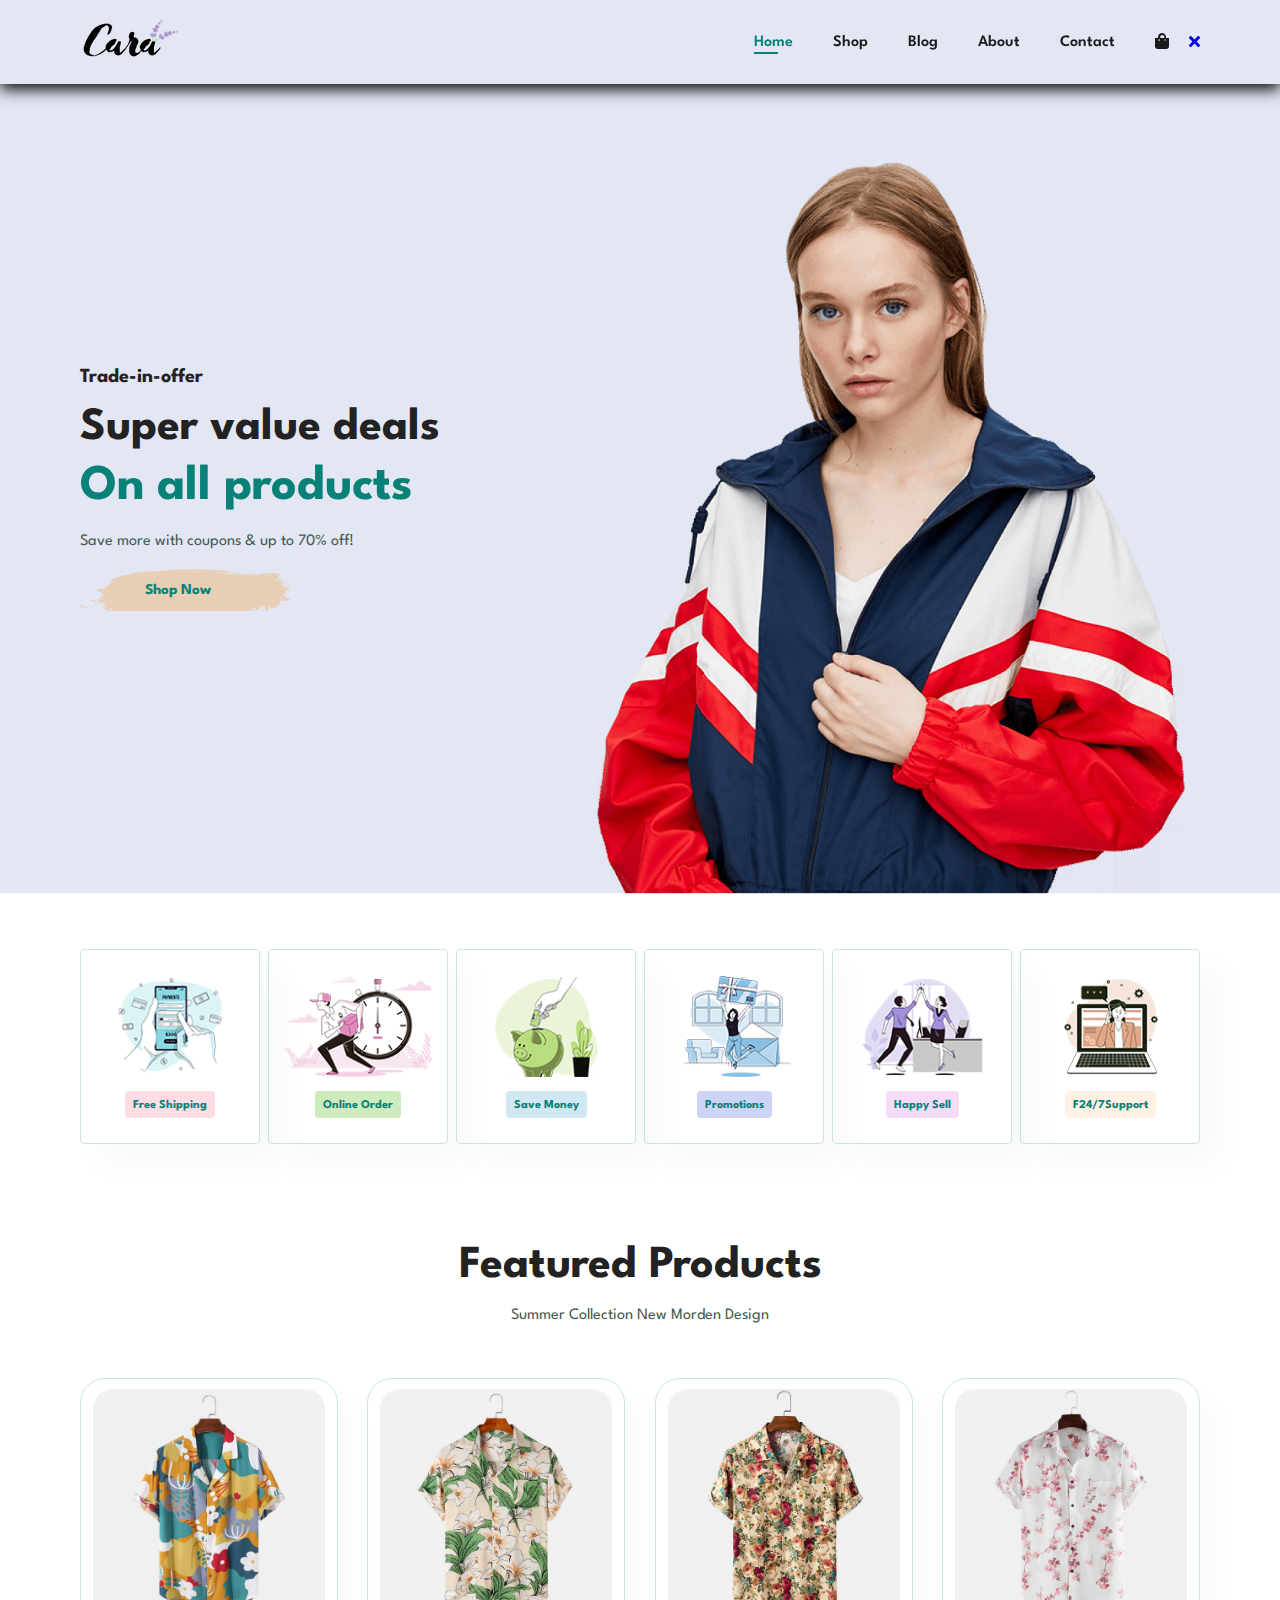
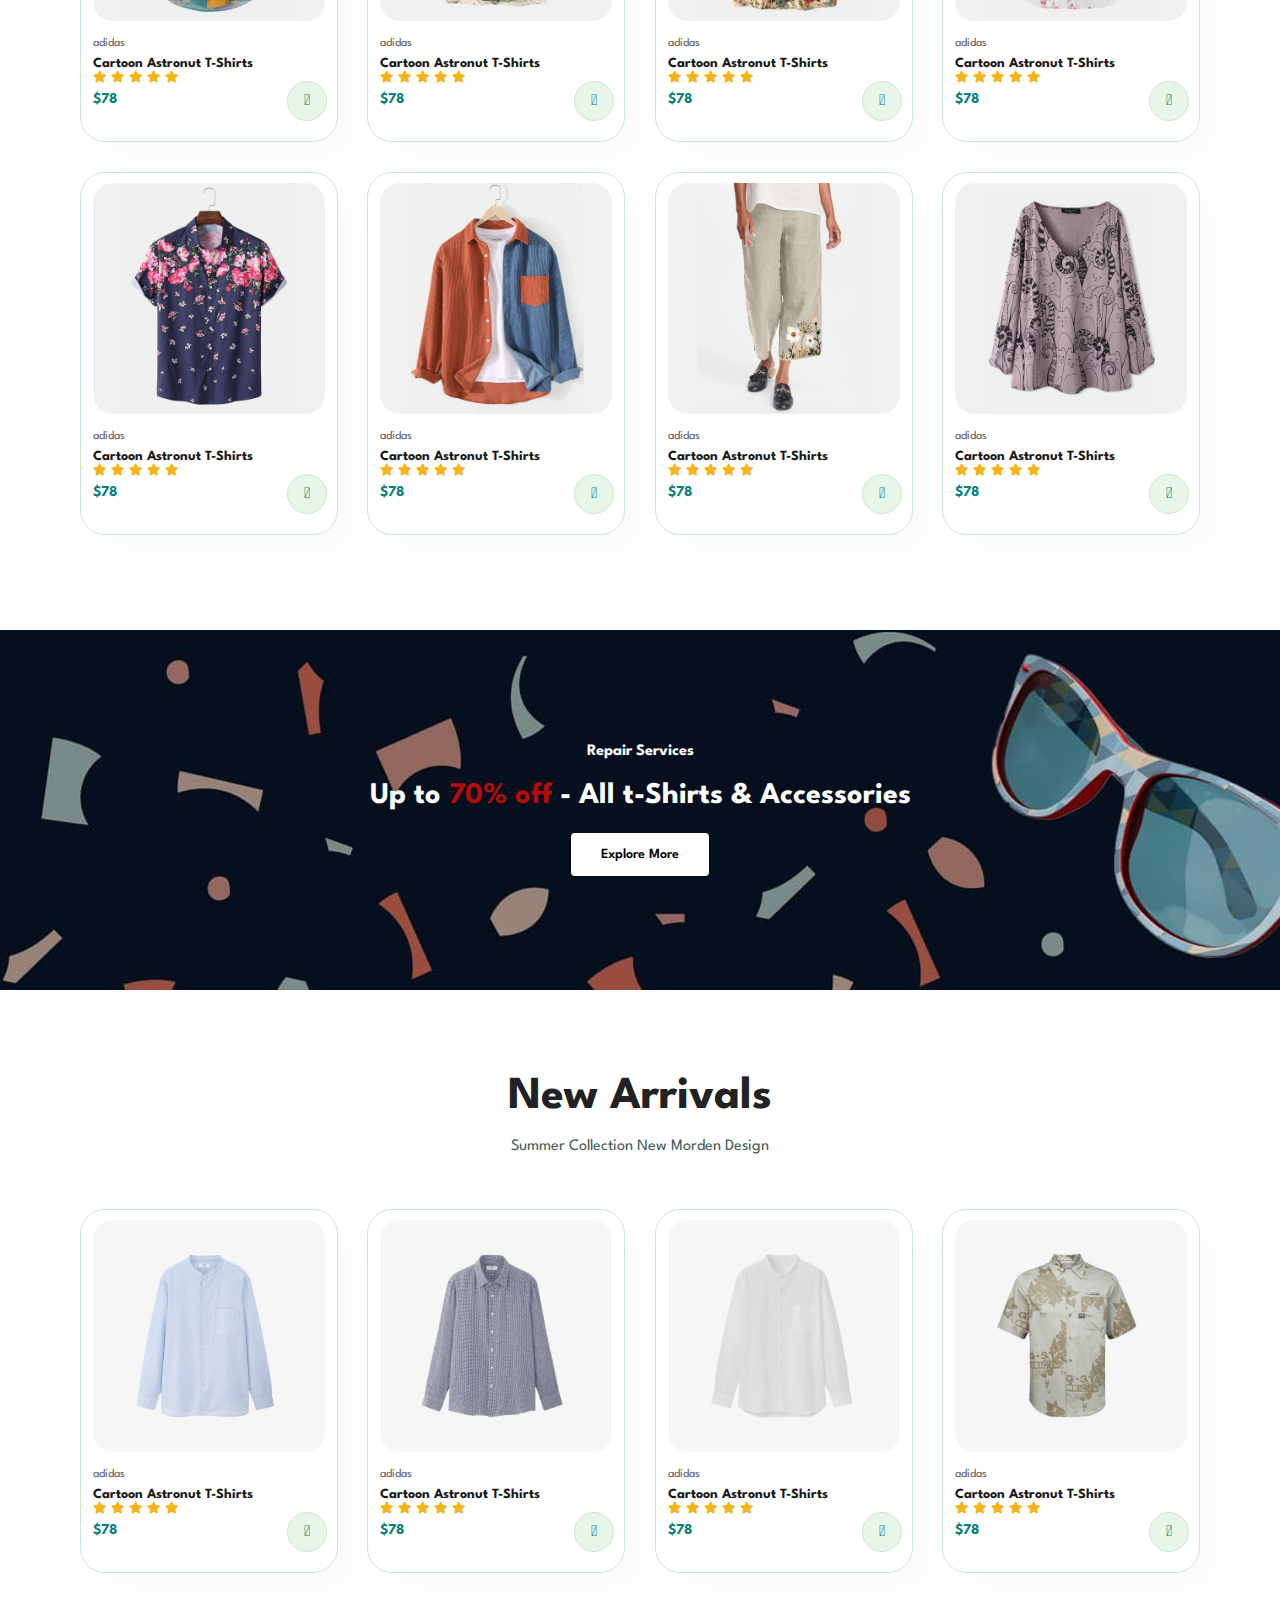
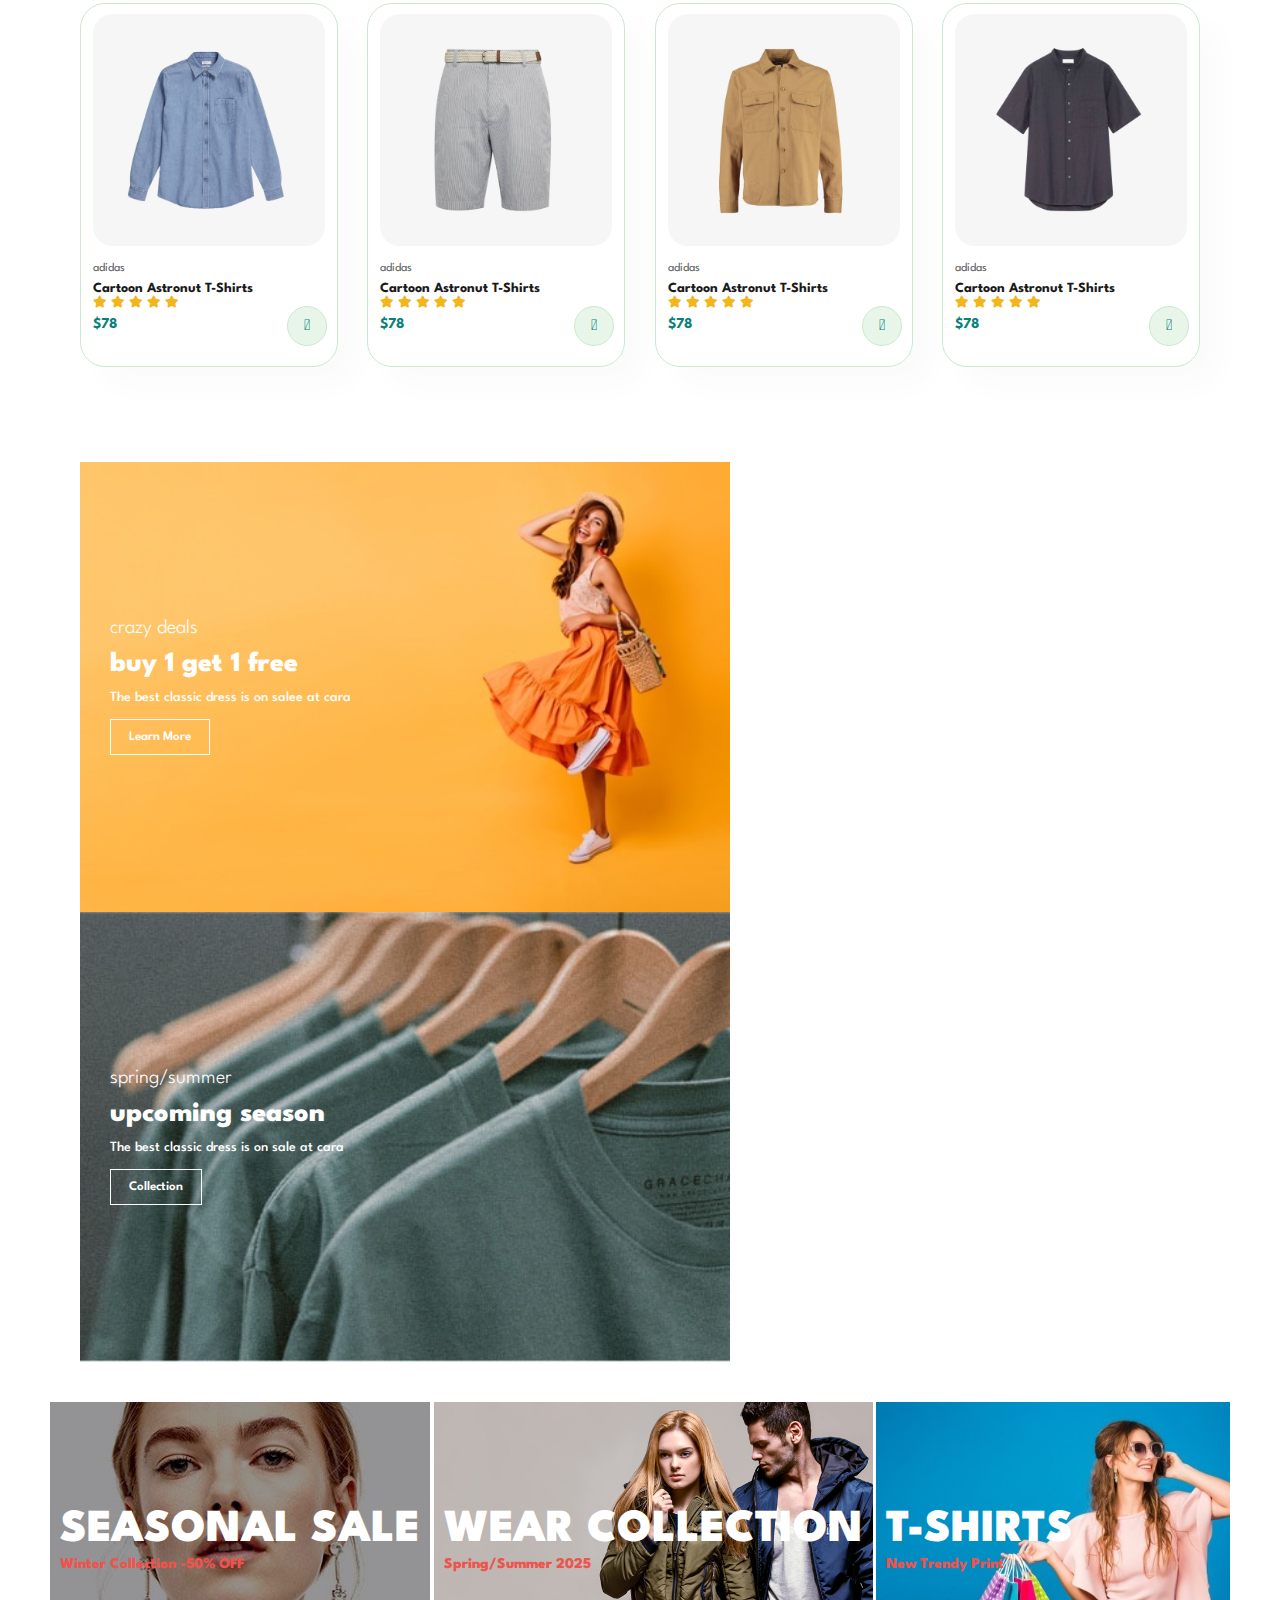
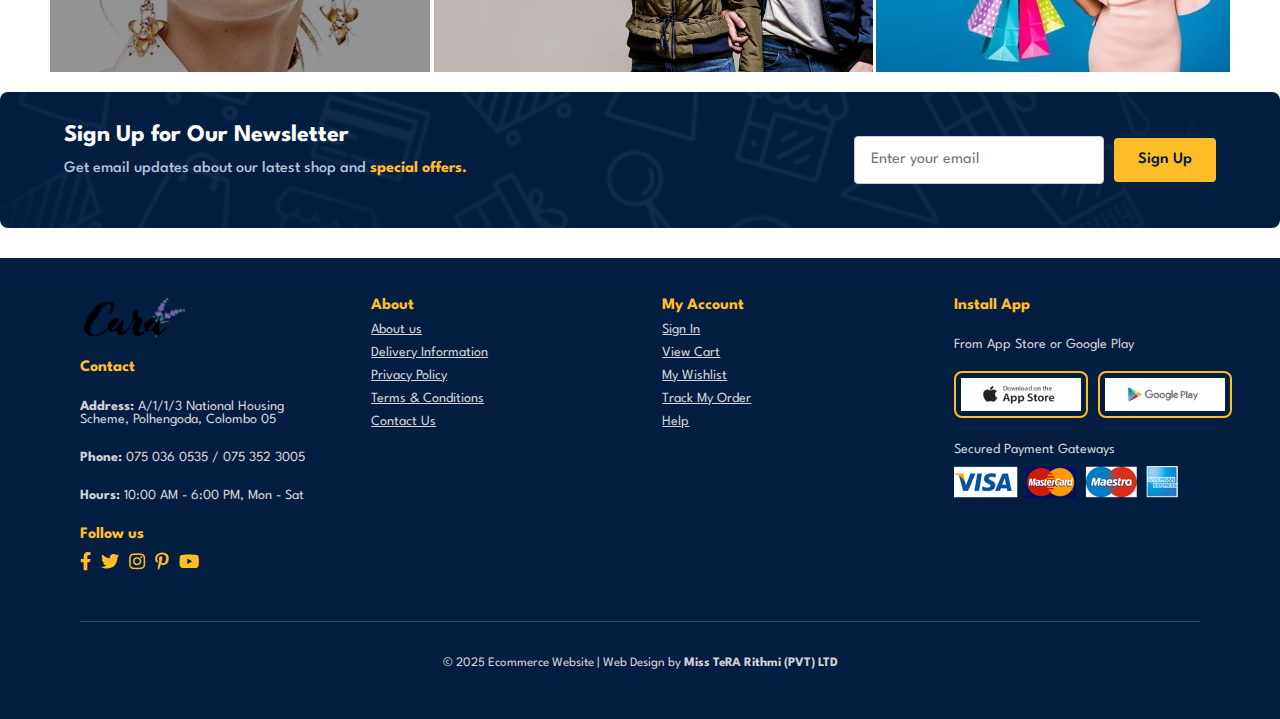
==== index.html @ 7764ff52 "first commit" ====
<!DOCTYPE html>
<html lang="en">

    <head>
        <meta charset="UTF-8">
        <meta http-equiv="X-UA-Compatible" content="IE=edge">
        <meta name="viewport" content="width=device-width, initial-scale=1.0">
        <title>Tech2etc Ecommerce Tutorial</title>
        <link rel="stylesheet" href="https://pro.fontawesome.com/releases/v5.10.0/css/all.css" />

        <link rel="stylesheet" href="style.css">
    </head>

    <body>
       <section id="header"> 
         <a href="#"><img src="img/logo.png" class="logo" alt=""></a> <!--add logo-->

         <div> <!--create nagigation bar-->
            <ul id="navbar">
                <li><a class= "active" href="index.html">Home</a></li>
                <li><a href="shop.html">Shop</a></li>
                <li><a href="blog.html">Blog</a></li>
                <li><a href="about.html">About</a></li>
                <li><a href="contact.html">Contact</a></li>
                <li><a href="cart.html"><i class="fa fa-shopping-bag" aria-hidden="true"></i></a></li>
                <a href="#" id="close"><i class="fa fa-times"></i></a>
            </ul>
         </div>
         <div id="mobile">
            <a href="cart.html"><i class="fa fa-shopping-bag" ></i></a>
            <i id="bar" class="fas fa-outdent"></i>

         </div>
       </section>

       <section id="hero">
        <h4>Trade-in-offer</h4>
        <h2>Super value deals</h2>
        <h1>On all products</h1>
        <p>Save more with coupons & up to 70% off!</p>
        <button>Shop Now</button>

       </section>

       <section id="feature" class="section-p1">
        <div class="fe-box">
            <img src="img/features/f1.png" alt="">
            <h6>Free Shipping</h6>
        </div>

        <div class="fe-box">
            <img src="img/features/f2.png" alt="">
            <h6>Online Order</h6>
        </div>

        <div class="fe-box">
            <img src="img/features/f3.png" alt="">
            <h6>Save Money</h6>
        </div>

        <div class="fe-box">
            <img src="img/features/f4.png" alt="">
            <h6>Promotions</h6>
        </div>

        <div class="fe-box">
            <img src="img/features/f5.png" alt="">
            <h6>Happy Sell</h6> 
        </div>

        <div class="fe-box">
            <img src="img/features/f6.png" alt="">
            <h6>F24/7Support</h6>
        </div>
       </section>

        <section id="product1" class="section-p1">
            <h2>Featured Products</h2>
            <p>Summer Collection New Morden Design</p>
            <div class="pro-container">
                <div class="pro">
                    <img src="img/products/f1.jpg" alt="">
                    <div class="des">
                        <span>adidas</span>
                        <h5>Cartoon Astronut T-Shirts</h5>
                        <div class="start">
                        <i class="fas fa-star"></i>
                        <i class="fas fa-star"></i>
                        <i class="fas fa-star"></i>
                        <i class="fas fa-star"></i>
                        <i class="fas fa-star"></i> 
                    </div>
                    <h4 >$78</h4><br>   
                </div> 
                <a href="#"><i class="fal fa-shopping-cart cart"></i></a> 
                </div>

                <div class="pro">
                    <img src="img/products/f2.jpg" alt="">
                    <div class="des">
                        <span>adidas</span>
                        <h5>Cartoon Astronut T-Shirts</h5>
                        <div class="start">
                        <i class="fas fa-star"></i>
                        <i class="fas fa-star"></i>
                        <i class="fas fa-star"></i>
                        <i class="fas fa-star"></i>
                        <i class="fas fa-star"></i> 
                    </div>
                    <h4 >$78</h4><br>   
                </div> 
                <a href="#"><i class="fal fa-shopping-cart cart"></i></a> 
                </div>

                <div class="pro">
                    <img src="img/products/f3.jpg" alt="">
                    <div class="des">
                        <span>adidas</span>
                        <h5>Cartoon Astronut T-Shirts</h5>
                        <div class="start">
                        <i class="fas fa-star"></i>
                        <i class="fas fa-star"></i>
                        <i class="fas fa-star"></i>
                        <i class="fas fa-star"></i>
                        <i class="fas fa-star"></i> 
                    </div>
                    <h4 >$78</h4><br>   
                </div> 
                <a href="#"><i class="fal fa-shopping-cart cart"></i></a> 
                </div>

                <div class="pro">
                    <img src="img/products/f4.jpg" alt="">
                    <div class="des">
                        <span>adidas</span>
                        <h5>Cartoon Astronut T-Shirts</h5>
                        <div class="start">
                        <i class="fas fa-star"></i>
                        <i class="fas fa-star"></i>
                        <i class="fas fa-star"></i>
                        <i class="fas fa-star"></i>
                        <i class="fas fa-star"></i> 
                    </div>
                    <h4 >$78</h4><br>   
                </div> 
                <a href="#"><i class="fal fa-shopping-cart cart"></i></a> 
                </div>

                <div class="pro">
                    <img src="img/products/f5.jpg" alt="">
                    <div class="des">
                        <span>adidas</span>
                        <h5>Cartoon Astronut T-Shirts</h5>
                        <div class="start">
                        <i class="fas fa-star"></i>
                        <i class="fas fa-star"></i>
                        <i class="fas fa-star"></i>
                        <i class="fas fa-star"></i>
                        <i class="fas fa-star"></i> 
                    </div>
                    <h4 >$78</h4><br>   
                </div> 
                <a href="#"><i class="fal fa-shopping-cart cart"></i></a> 
                </div>

                <div class="pro">
                    <img src="img/products/f6.jpg" alt="">
                    <div class="des">
                        <span>adidas</span>
                        <h5>Cartoon Astronut T-Shirts</h5>
                        <div class="start">
                        <i class="fas fa-star"></i>
                        <i class="fas fa-star"></i>
                        <i class="fas fa-star"></i>
                        <i class="fas fa-star"></i>
                        <i class="fas fa-star"></i> 
                    </div>
                    <h4 >$78</h4><br>   
                </div> 
                <a href="#"><i class="fal fa-shopping-cart cart"></i></a> 
                </div>

                <div class="pro">
                    <img src="img/products/f7.jpg" alt="">
                    <div class="des">
                        <span>adidas</span>
                        <h5>Cartoon Astronut T-Shirts</h5>
                        <div class="start">
                        <i class="fas fa-star"></i>
                        <i class="fas fa-star"></i>
                        <i class="fas fa-star"></i>
                        <i class="fas fa-star"></i>
                        <i class="fas fa-star"></i> 
                    </div>
                    <h4 >$78</h4><br>   
                </div> 
                <a href="#"><i class="fal fa-shopping-cart cart"></i></a> 
                </div>

                <div class="pro">
                    <img src="img/products/f8.jpg" alt="">
                    <div class="des">
                        <span>adidas</span>
                        <h5>Cartoon Astronut T-Shirts</h5>
                        <div class="start">
                        <i class="fas fa-star"></i>
                        <i class="fas fa-star"></i>
                        <i class="fas fa-star"></i>
                        <i class="fas fa-star"></i>
                        <i class="fas fa-star"></i> 
                    </div>
                    <h4 >$78</h4><br>   
                </div> 
                <a href="#"><i class="fal fa-shopping-cart cart"></i></a> 
                </div> 
            </div>
        </section>

        <section id="banner" class="section-m1 ">
            <h4>Repair Services</h4>
            <h2>Up to <span>70% off</span>  - All t-Shirts & Accessories</h2>
            <button class="normal">Explore More</button>
        </section>

        <section id="product1" class="section-p1">
            <h2>New Arrivals</h2>
            <p>Summer Collection New Morden Design</p>
            <div class="pro-container">
                <div class="pro">
                    <img src="img/products/n1.jpg" alt="">
                    <div class="des">
                        <span>adidas</span>
                        <h5>Cartoon Astronut T-Shirts</h5>
                        <div class="start">
                        <i class="fas fa-star"></i>
                        <i class="fas fa-star"></i>
                        <i class="fas fa-star"></i>
                        <i class="fas fa-star"></i>
                        <i class="fas fa-star"></i> 
                    </div>
                    <h4 >$78</h4><br>   
                </div> 
                <a href="#"><i class="fal fa-shopping-cart cart"></i></a> 
                </div>

                <div class="pro">
                    <img src="img/products/n2.jpg" alt="">
                    <div class="des">
                        <span>adidas</span>
                        <h5>Cartoon Astronut T-Shirts</h5>
                        <div class="start">
                        <i class="fas fa-star"></i>
                        <i class="fas fa-star"></i>
                        <i class="fas fa-star"></i>
                        <i class="fas fa-star"></i>
                        <i class="fas fa-star"></i> 
                    </div>
                    <h4 >$78</h4><br>   
                </div> 
                <a href="#"><i class="fal fa-shopping-cart cart"></i></a> 
                </div>

                <div class="pro">
                    <img src="img/products/n3.jpg" alt="">
                    <div class="des">
                        <span>adidas</span>
                        <h5>Cartoon Astronut T-Shirts</h5>
                        <div class="start">
                        <i class="fas fa-star"></i>
                        <i class="fas fa-star"></i>
                        <i class="fas fa-star"></i>
                        <i class="fas fa-star"></i>
                        <i class="fas fa-star"></i> 
                    </div>
                    <h4 >$78</h4><br>   
                </div> 
                <a href="#"><i class="fal fa-shopping-cart cart"></i></a> 
                </div>

                <div class="pro">
                    <img src="img/products/n4.jpg" alt="">
                    <div class="des">
                        <span>adidas</span>
                        <h5>Cartoon Astronut T-Shirts</h5>
                        <div class="start">
                        <i class="fas fa-star"></i>
                        <i class="fas fa-star"></i>
                        <i class="fas fa-star"></i>
                        <i class="fas fa-star"></i>
                        <i class="fas fa-star"></i> 
                    </div>
                    <h4 >$78</h4><br>   
                </div> 
                <a href="#"><i class="fal fa-shopping-cart cart"></i></a> 
                </div>

                <div class="pro">
                    <img src="img/products/n5.jpg" alt="">
                    <div class="des">
                        <span>adidas</span>
                        <h5>Cartoon Astronut T-Shirts</h5>
                        <div class="start">
                        <i class="fas fa-star"></i>
                        <i class="fas fa-star"></i>
                        <i class="fas fa-star"></i>
                        <i class="fas fa-star"></i>
                        <i class="fas fa-star"></i> 
                    </div>
                    <h4 >$78</h4><br>   
                </div> 
                <a href="#"><i class="fal fa-shopping-cart cart"></i></a> 
                </div>

                <div class="pro">
                    <img src="img/products/n6.jpg" alt="">
                    <div class="des">
                        <span>adidas</span>
                        <h5>Cartoon Astronut T-Shirts</h5>
                        <div class="start">
                        <i class="fas fa-star"></i>
                        <i class="fas fa-star"></i>
                        <i class="fas fa-star"></i>
                        <i class="fas fa-star"></i>
                        <i class="fas fa-star"></i> 
                    </div>
                    <h4 >$78</h4><br>   
                </div> 
                <a href="#"><i class="fal fa-shopping-cart cart"></i></a> 
                </div>

                <div class="pro">
                    <img src="img/products/n7.jpg" alt="">
                    <div class="des">
                        <span>adidas</span>
                        <h5>Cartoon Astronut T-Shirts</h5>
                        <div class="start">
                        <i class="fas fa-star"></i>
                        <i class="fas fa-star"></i>
                        <i class="fas fa-star"></i>
                        <i class="fas fa-star"></i>
                        <i class="fas fa-star"></i> 
                    </div>
                    <h4 >$78</h4><br>   
                </div> 
                <a href="#"><i class="fal fa-shopping-cart cart"></i></a> 
                </div>

                <div class="pro">
                    <img src="img/products/n8.jpg" alt="">
                    <div class="des">
                        <span>adidas</span>
                        <h5>Cartoon Astronut T-Shirts</h5>
                        <div class="start">
                        <i class="fas fa-star"></i>
                        <i class="fas fa-star"></i>
                        <i class="fas fa-star"></i>
                        <i class="fas fa-star"></i>
                        <i class="fas fa-star"></i> 
                    </div>
                    <h4 >$78</h4><br>   
                </div> 
                <a href="#"><i class="fal fa-shopping-cart cart"></i></a> 
                </div> 
            </div>
        </section>

        <section id="sm-banner" class="section-p1">
            <div class="banner-box">
                <h4>crazy deals</h4>
                <h2>buy 1 get 1 free</h2>
                <span>The best classic dress is on salee at cara</span>
                <button class="white">Learn More</button>
            </div>

            <div class="banner-box banner-box2">
                <h4>spring/summer</h4>
                <h2>upcoming season</h2>
                <span>The best classic dress is on sale at cara</span>
                <button class="white">Collection</button>
            </div>
        </section>

        <section id="banner3">
            <div class="banner-box">
                <h2>SEASONAL SALE</h2>
                <h3>Winter Collection -50% OFF</h3>  
            </div>
            <div class="banner-box banner-box2">
                <h2> WEAR COLLECTION</h2>
                <h3>Spring/Summer 2025</h3>  
            </div>
            <div class="banner-box banner-box3">
                <h2>T-SHIRTS</h2>
                <h3>New Trendy Print</h3>  
            </div>
        </section>

        <section id="newsletter"> 
            <div class="newstext">
                <h4>Sign Up for Our Newsletter</h4>
                <p>Get email updates about our latest shop and <span>special offers.</span></p>
            </div>
            <div class="form">
                <input type="email" placeholder="Enter your email" required>
                <button type="submit">Sign Up</button>
            </div>
        </section>

        <br>
        <br>

        <footer class="section-p1">
            <div class="col">
                <img src="img/logo.png" alt="Logo" class="logo">
                <h4>Contact</h4>
                <p><strong>Address:</strong> A/1/1/3 National Housing Scheme, Polhengoda, Colombo 05</p>
                <p><strong>Phone:</strong> 075 036 0535 / 075 352 3005</p>
                <p><strong>Hours:</strong> 10:00 AM - 6:00 PM, Mon - Sat</p>
                <div class="follow">
                    <h4>Follow us</h4>
                    <div class="icon">
                        <a href="#"><i class="fab fa-facebook-f"></i></a>
                        <a href="#"><i class="fab fa-twitter"></i></a>
                        <a href="#"><i class="fab fa-instagram"></i></a>
                        <a href="#"><i class="fab fa-pinterest-p"></i></a>
                        <a href="#"><i class="fab fa-youtube"></i></a>
                    </div>    
                </div>
            </div>
        
            <div class="col">
                <h4>About</h4>
                <a href="#">About us</a>
                <a href="#">Delivery Information</a>
                <a href="#">Privacy Policy</a>
                <a href="#">Terms & Conditions</a>
                <a href="#">Contact Us</a>
            </div>
        
            <div class="col">
                <h4>My Account</h4>
                <a href="#">Sign In</a>
                <a href="#">View Cart</a>
                <a href="#">My Wishlist</a>
                <a href="#">Track My Order</a>
                <a href="#">Help</a>
            </div>
        
            <div class="col install">
                <h4>Install App</h4>
                <p>From App Store or Google Play</p>
                <div class="row">
                    <a href="#" class="app-btn"><img src="img/pay/app.jpg" alt="App Store"></a>
                    <a href="#" class="app-btn"><img src="img/pay/play.jpg" alt="Google Play"></a>
                </div>
                <p>Secured Payment Gateways</p>
                <img src="img/pay/pay.png" alt="Payment Methods">
            </div>
        
            <div class="copyright">
                <p>© 2025 Ecommerce Website | Web Design by <strong>Miss TeRA Rithmi (PVT) LTD</strong></p>
            </div>
        </footer>
        
        
        

 
        <script src="script.js"></script>
    </body>

</html>
---- style.css ----
@import url("https://fonts.googleapis.com/css2?family=Spartan:wght@100;200;300;400;500;600;700;800;900&display=swap");
* {
  margin: 0;
  padding: 0;
  box-sizing: border-box;
  font-family: "Spartan", sans-serif;
}

html {
  scroll-behavior: smooth;
}

/* Global Styles */

h1 {
  font-size: 50px;
  line-height: 64px;
  color: #222;
}

h2 {
  font-size: 46px;
  line-height: 54px;
  color: #222;
}

h4 {
  font-size: 20px;
  color: #222;
}

h6 {
  font-weight: 700;
  font-size: 12px;
}

p {
  font-size: 16px;
  color: #465b52;
  margin: 15px 0 20px 0;
}

.section-p1 {
  padding: 40px 80px;
}

.section-m1 {
  margin: 40px 0;
}

button.normal{
  font-size: 14px;
  font-weight: 600;
  padding: 15px 30px;
  color: #000;
  background-color: #fff;
  border-radius: 4px;
  cursor: pointer;
  border: none;
  outline: none;
  transition: 0.2s;
}

button.white{
  font-size: 13px;
  font-weight: 600;
  padding: 11px 18px;
  color: #fff;
  background-color: transparent;
  cursor: pointer;
  border: 1px solid #fff;
  outline: none;
  transition: 0.2s;
}


body {
  width: 100%;
}

#header{
    display: flex;
    align-items:center;
    justify-content: space-between;
    padding: 20px 80px;
    background:#E3E6F3 ;
    box-shadow: 0 5px 15px rgba(0, 0, 0, 06);
    z-index: 999;
    position:sticky;
    top: 0;
    left: 0;
}

#navbar{
  display: flex;
  align-items: center;
  justify-content: center;
}

#navbar li{
  list-style: none ;
  padding: 0 20px;
  position: relative;
}
 
#navbar li a{
  text-decoration: none;
  font-size: 16px;
  font-weight: 600;
  color: #1a1a1a ;
  transition: 0.3s ease;
}

#navbar li a:hover,
#navbar li a.active{
  color: #088178;
}

#navbar li a.active::after,
#navbar li a:hover::after{
  content:"";
  width: 30%;
  height: 2px;
  background: #088178;
  position: absolute;
  bottom: -4px;
  left: 20px;
}

#mobile{
  display: none;
  align-items: center;

}

#hero{
  background-image: url("img/hero4.png");
  height:90vh;
  width:100% ;
  background-size: cover;
  background-position: top 25% right 0;
  padding: 0 80px;
  display: flex;
  flex-direction: column;
  align-items: flex-start;
  justify-content: center; 
}

#hero h4{
  padding-bottom: 15px ;
}

#hero h1{
  color: #088178;
}

#hero button{
  background-image: url("img/button.png");
  background-color: transparent; 
  color: #088178;
  border: 0;
  padding: 14px 80px 14px 65px;
  background-repeat:no-repeat ;
  cursor: pointer;
  font-weight: 700;
  font-size:15px ;
}

#feature{
  display: flex;
  align-items: center;
  justify-content: space-between ;
}

#feature .fe-box{
  width: 180px;
  text-align: center;
  padding: 25px 15px;
  box-shadow: 20px 20px 34px rgba(0, 0, 0, 0.03);
  border: 1px solid #cce7d0;
  border-radius: 4px;
  margin: 15px 0;
}

#feature .fe-box:hover {
  box-shadow: 10px 10px 54px rgba(70,62,221,0.1);
}
 
#feature .fe-box img{
  width: 100%;
  margin-bottom: 10px;
}

#feature .fe-box h6{
  display: inline-block;
  padding: 9px 8px 6px 8px;
  line-height: 1;
  border-radius: 4px;
  color: #088178;
  background-color: #fddde4;
}

#feature .fe-box:nth-child(2) h6{
  background-color: #cdebbc;
}

#feature .fe-box:nth-child(3) h6{
  background-color: #d1e8f2
}

#feature .fe-box:nth-child(4) h6{
  background-color: #cdd4f8;
} 

#feature .fe-box:nth-child(5) h6{
  background-color: #f6dbf6;
}

#feature .fe-box:nth-child(6) h6{
  background-color: #fff2e5;
}

#product1{
  text-align:center ;
}

#product1 .pro-container{
  display: flex;
  justify-content: space-between;
  padding-top: 20px;
  flex-wrap: wrap;


}

#product1 .pro{
  width: 23%;
  min-width: 250px;
  padding: 10px 12px;
  border: 1px solid #cce7d0;
  border-radius: 25px;
  cursor: pointer;
  box-shadow: 20px 20px 30px rgba(0, 0, 0, 0.02);
  margin: 15px 0;
  transition: 0.2 ease;
  position: relative;
}


#product1.pro:hover{
  box-shadow: 20px 20px 30px rgba(0, 0, 0, 0.06);
}

#product1 .pro img{
  width: 100%;
  border-radius: 20px;
}

#product1 .pro .des{
  text-align: start; 
  padding: 10px 0;
}

#product1 .pro .des span{
  color: #606063;
  font-size: 12px;
}

#product1 .pro .des h5{
  padding-top: 7px;
  color: #1a1a1a;
  font-size: 14px;
}

#product1 .pro .des i {
  font-size: 12px;
  color: rgb(243, 181, 25);
}

#product1 .pro .des h4{
  padding-top: 7px;
  font-size: 15px;
  font-weight: 700;
  color: #088178;
}

#product1 .pro .cart{
  width: 40px;
  height: 40px;
  line-height: 40px;
  border-radius: 50px;
  background-color: #e8f6ea;
  font-weight: 500;
  color: #088178;
  border: 1px solid #cce7d0;
  position:absolute;
  bottom: 20px;
  right: 10px;
}

#banner{
  display: flex;
  flex-direction: column;
  justify-content: center;
  align-items: center;
  text-align: center;
  background-image: url("img/banner/b2.jpg");
  width: 100%;
  height: 40vh;
  background-size: cover;
  background-position: center;
}

#banner h4{
  color: #fff;
  font-size: 16px;
}

#banner h2{
  color: #fff;
  font-size: 30px;
  padding: 10px 0;
}

#banner h2 span{
  color: #b40b0b;
}

#banner button:hover{
  background:#088178 ;
  color: #fff;
}

#sm-banner {
  display: flex;
  justify-content: space-between;
  flex-wrap: wrap;
}

#sm-banner .banner-box{
  display: flex;
  flex-direction: column;
  justify-content: center;
  align-items: flex-start;
  background-image: url("img/banner/b17.jpg");
  min-width: 650px;
  height: 50vh; 
  background-size: cover;
  background-position: center;
  padding: 30px;
}

#sm-banner .banner-box2{
  background-image: url("img/banner/b10.jpg");
}

#sm-banner h4{
  color: #fff;
  font-size: 20px;
  font-weight: 300;
}

#sm-banner h2{
  color: #fff;
  font-size: 28px;
  font-weight: 800;
}

#sm-banner span{
  color: #fff;
  font-size: 14px;
  font-weight: 500;
  padding-bottom: 15px;
}

#sm-banner .banner-box:hover button{
  background: #088178;
  border: 1px solid #088178;
}

#banner3{
  display: flex;
  justify-content: space-between;
  flex-wrap: wrap ;
  padding: 0 50px ;
}

#banner3 .banner-box{
  display: flex;
  flex-direction: column;
  justify-content: center;
  align-items: flex-start;
  background-image: url("img/banner/b7.jpg");
  min-width: 30%;
  height: 30vh; 
  background-size: cover;
  background-position: center;
  padding: 10px;
  margin-bottom: 20px;
}

#banner3 .banner-box2{
  background-image: url("img/banner/b4.jpg");
}

#banner3 .banner-box3{
  background-image: url("img/banner/b18.jpg");
}


#banner3 h2{
  color: #fff;
  font-weight: 900;
  font-size: 22 px;
}

#banner3 h3{
  color: #ec544e;
  font-weight: 800;
  font-size: 15px;
}

#newsletter {
  display: flex;
  justify-content: space-between;
  align-items: center;
  flex-wrap: wrap;
  padding: 2rem 5%;
  background-image: url("img/banner/b14.png");
  background-repeat: no-repeat;
  background-position: center;
  background-size: cover;
  background-color: #041e42;
  border-radius: 8px;
}

.newstext {
  max-width: 50%;
}

#newsletter h4 {
  font-size: 24px;
  font-weight: 700;
  color: #fff;
  margin-bottom: 8px;
}

#newsletter p {
  font-size: 16px;
  font-weight: 500;
  color: #b0c4de;
}

#newsletter p span {
  color: #ffbd27;
  font-weight: 700;
}

.form {
  display: flex;
  align-items: center;
  gap: 10px;
}

#newsletter input {
  height: 3rem;
  padding: 0 1rem;
  font-size: 16px;
  width: 250px;
  border: 1px solid #ccc;
  border-radius: 4px;
  outline: none;
  transition: all 0.3s ease;
}

#newsletter input:focus {
  border-color: #ffbd27;
}

#newsletter button {
  background-color: #ffbd27;
  color: #041e42;
  font-size: 16px;
  font-weight: 600;
  border: none;
  padding: 0.9rem 1.5rem;
  border-radius: 4px;
  cursor: pointer;
  transition: all 0.3s ease;
}

#newsletter button:hover {
  background-color: #e6a500;
}

footer {
  display: flex;
  flex-wrap: wrap;
  justify-content: space-between;
  padding: 40px 5%;
  background-color: #041e42;
  color: #fff;
}

footer .col {
  display: flex;
  flex-direction: column;
  align-items: flex-start;
  margin-bottom: 20px;
  width: 22%;
}

footer .logo {
  margin-bottom: 20px;
  width: 150px;
}

footer h4 {
  font-size: 16px;
  padding-bottom: 10px;
  font-weight: 700;
  color: #ffbd27;
}

footer p, footer a {
  font-size: 14px;
  color: #d1d1d1;
  margin-bottom: 10px;
  transition: 0.3s;
}

footer a:hover {
  color: #ffbd27;
  text-decoration: underline;
}

footer .follow {
  margin-top: 15px;
}

footer .follow .icon {
  display: flex;
  gap: 10px;
}

footer .follow i {
  font-size: 18px;
  color: #ffbd27;
  transition: 0.3s;
}

footer .follow i:hover {
  transform: scale(1.1);
  color: #e6a500;
}

/* Install App Section */
.row {
  display: flex;
  gap: 10px;
  margin-top: 10px;
}

.app-btn {
  display: flex;
  align-items: center;
  justify-content: center;
  border: 2px solid #ffbd27;
  padding: 5px;
  border-radius: 8px;
  transition: 0.3s ease-in-out;
}

.app-btn img {
  width: 120px;
  height: auto;
}

.app-btn:hover {
  border-color: #e6a500;
  transform: scale(1.05);
}

/* Copyright Section */
.copyright {
  width: 100%;
  text-align: center;
  padding-top: 20px;
  border-top: 1px solid rgba(255, 255, 255, 0.2);
  margin-top: 20px;
}

.copyright p {
  color: #d1d1d1;
  font-size: 13px;
}

@media (max-width: 799px) {
  #navbar {
    display: flex;
    flex-direction: column;
    align-items: flex-start;
    justify-content: flex-start;
    position: fixed;
    top: 0;
    right: -300px;
    height: 100vh;
    width: 300px;
    background-color: #E3E6F3;
    box-shadow: 0 40px 60px rgba(0, 0, 0, 0.1);
    padding: 80px 20px 0;
    transition: right 0.4s ease-in-out; /* Smooth transition */
  }

  #navbar.active {
    right: 0; /* Show navbar when active */
  }

  #navbar li {
    margin-bottom: 25px;
    list-style: none; /* Remove default bullet points */
  }

  #mobile {
    display: flex;
    align-items: center;
    cursor: pointer; /* Indicate clickability */
  }

  #mobile i {
    color: #1a1a1a;
    font-size: 24px;
    padding-left: 20px;
    transition: color 0.3s; /* Smooth color transition */
  }

  #mobile i:hover {
    color: #555; /* Subtle hover effect */
  }

  #close{
    position: absolute;
    top: 30px;
    left: 30px;
    color: #222;
    font-size: 24px;
  }
}
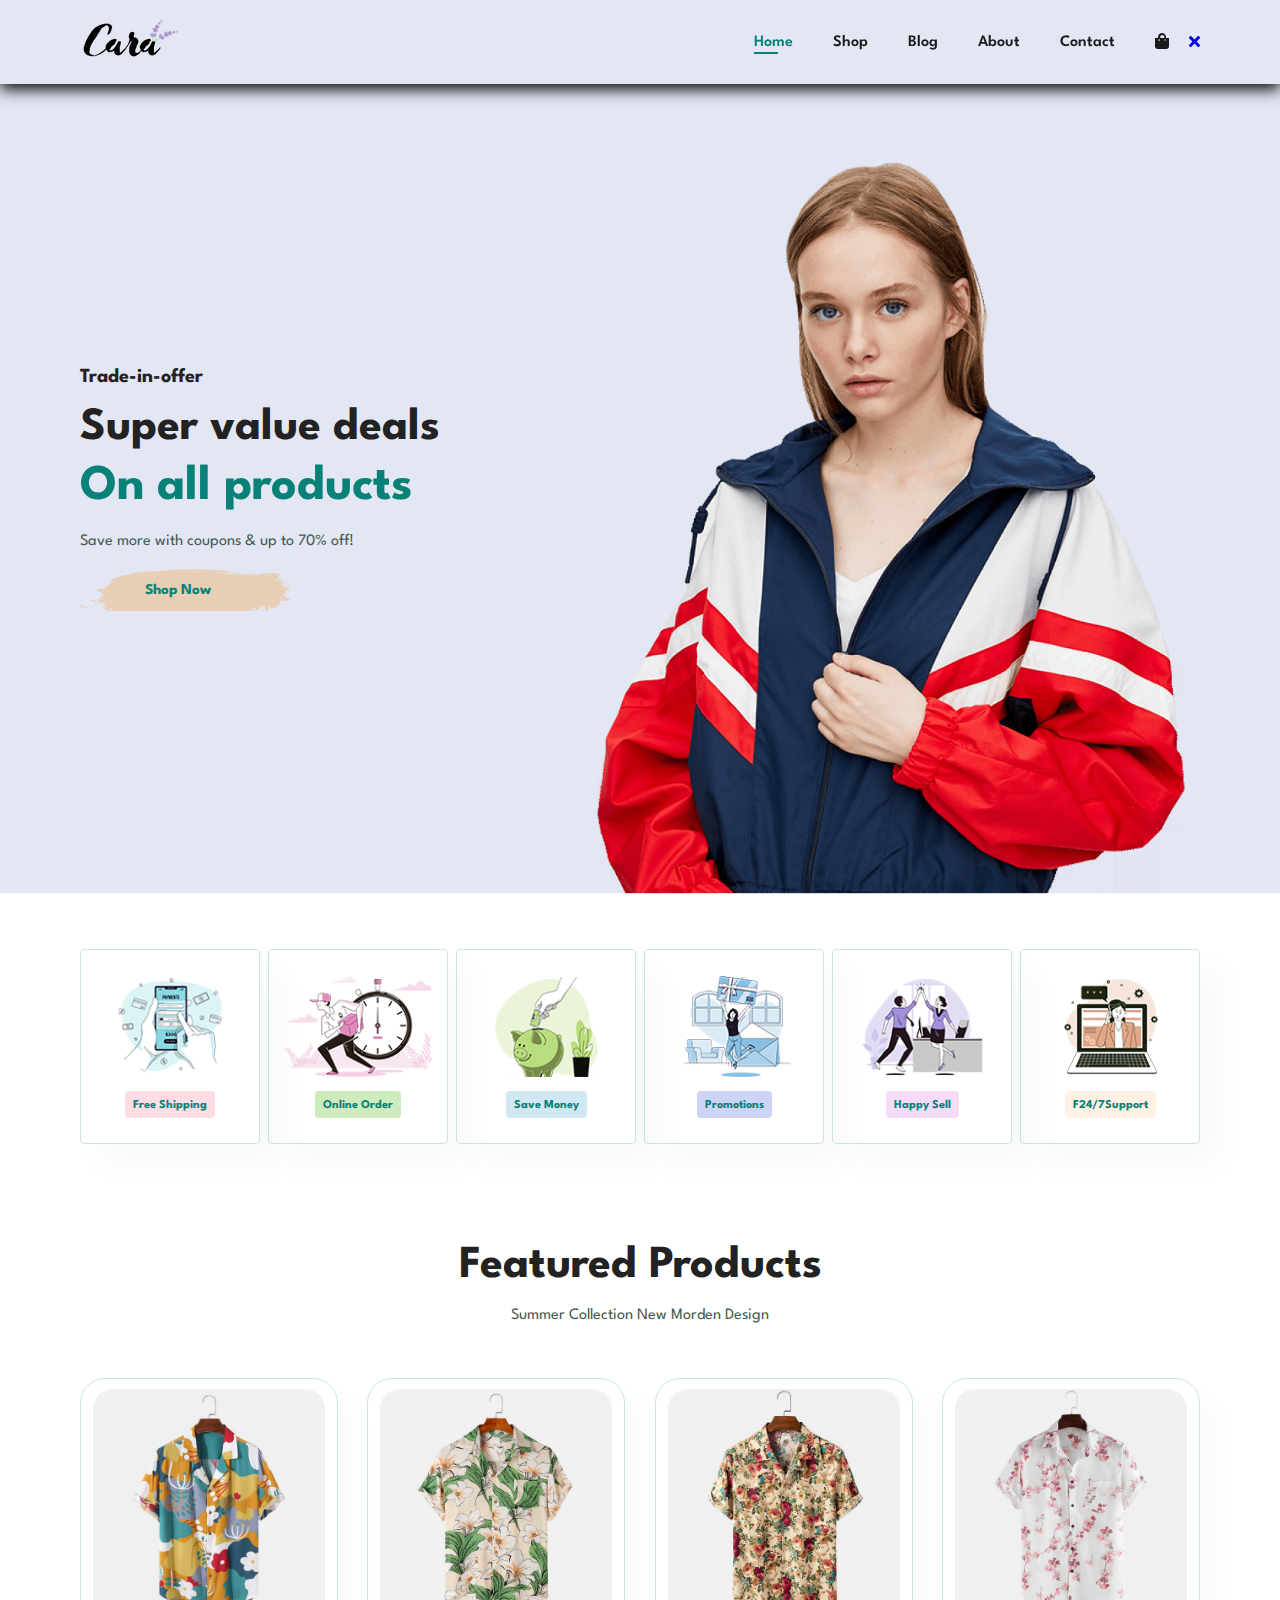
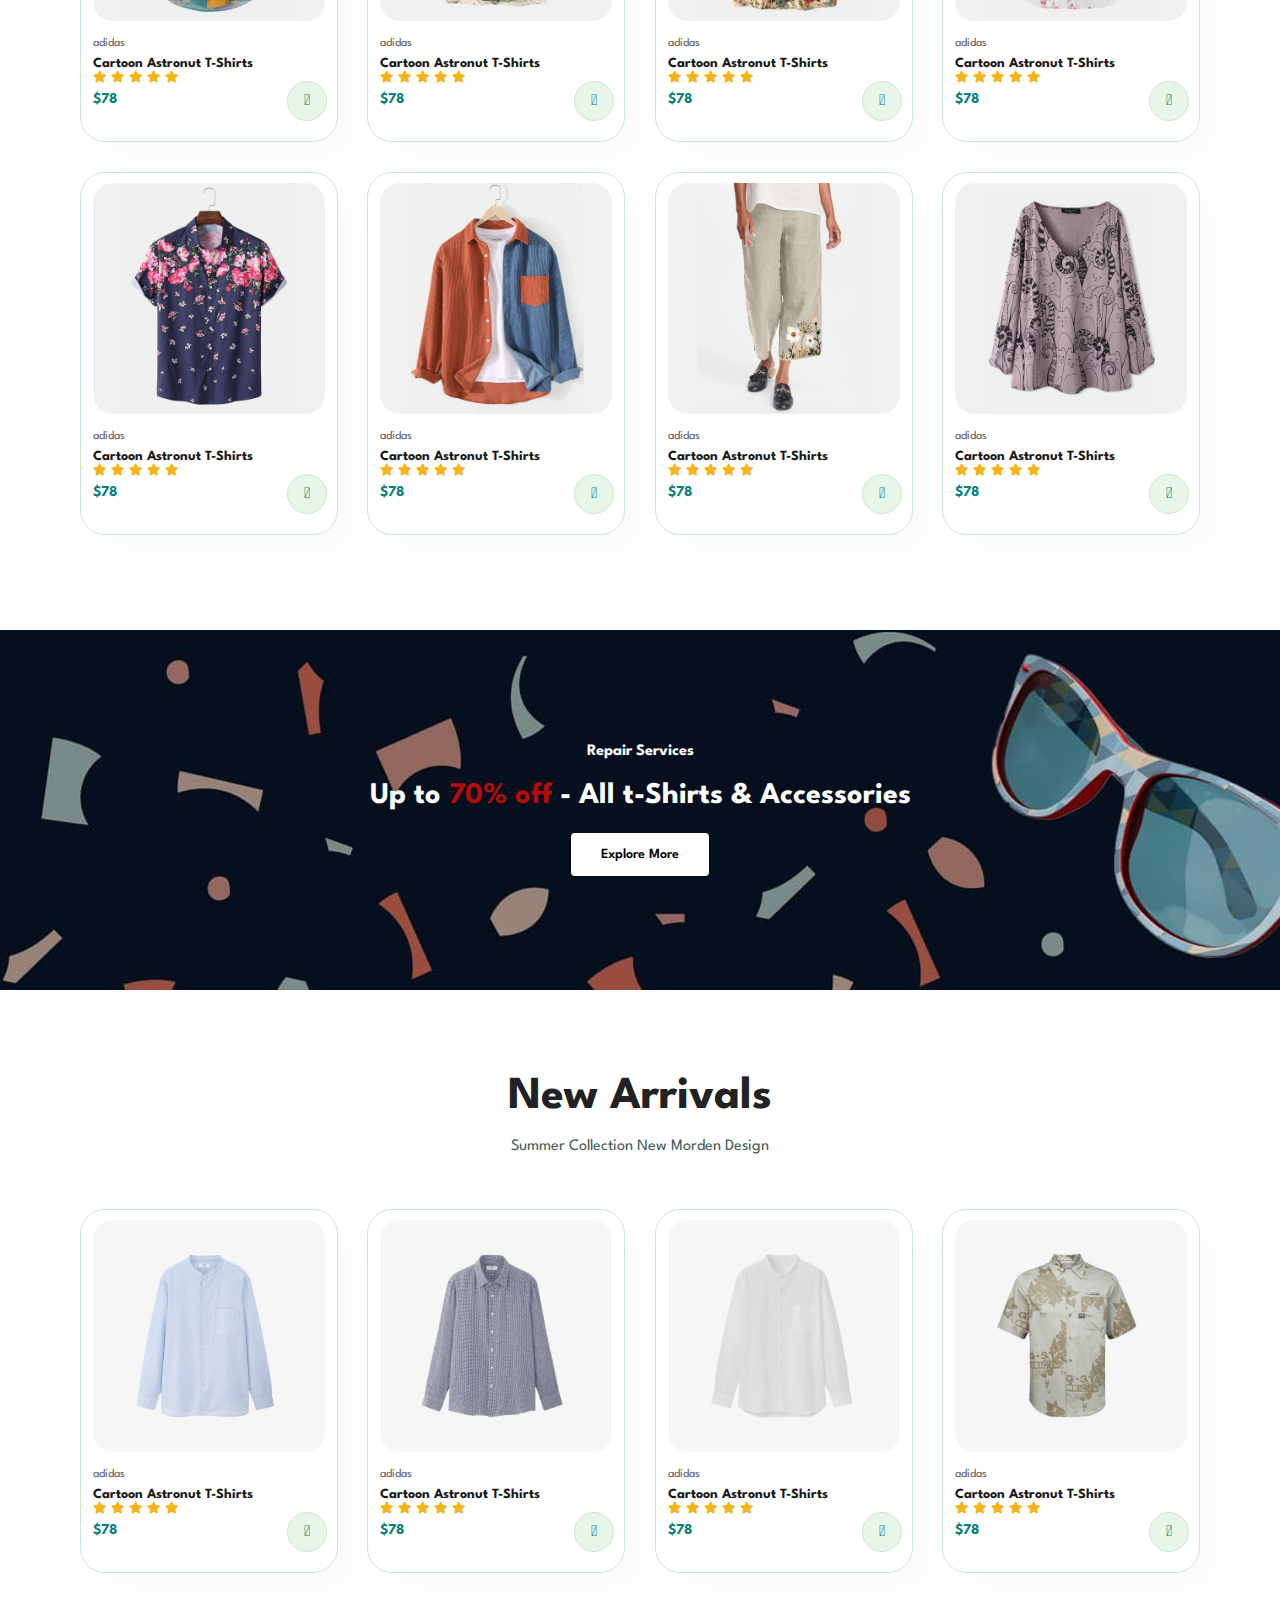
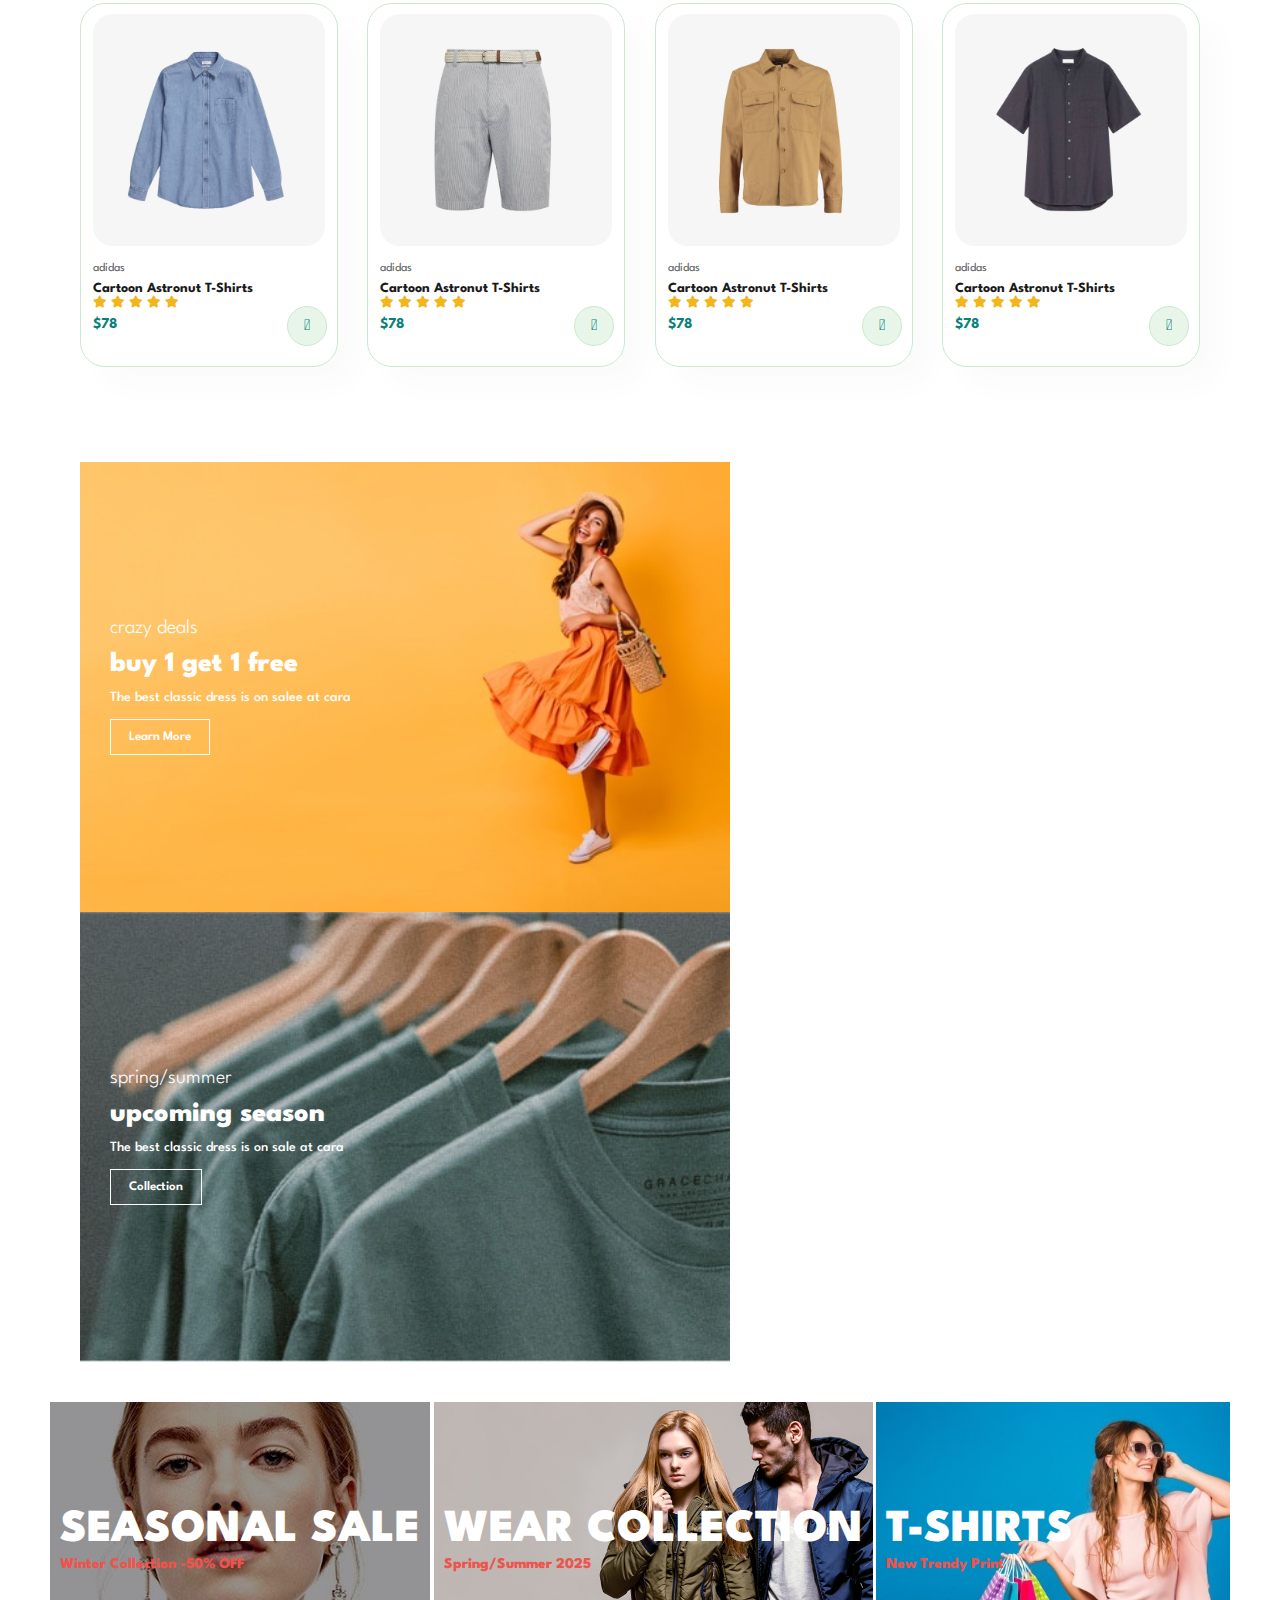
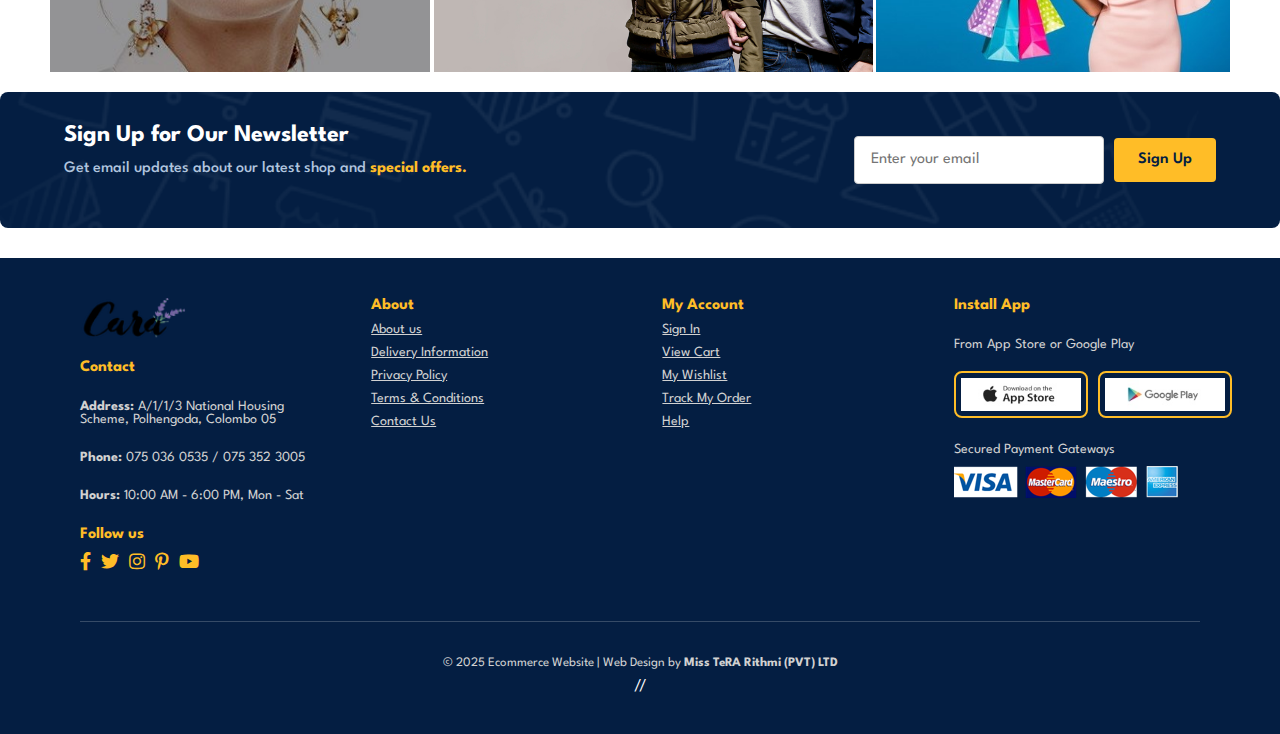
==== commit af25041c: "html file" ====
--- a/index.html
+++ b/index.html
@@ -458,7 +458,7 @@
             </div>
         
             <div class="copyright">
-                <p>© 2025 Ecommerce Website | Web Design by <strong>Miss TeRA Rithmi (PVT) LTD</strong></p>
+                <p>© 2025 Ecommerce Website | Web Design by <strong>Miss TeRA Rithmi (PVT) LTD</strong></p>//
             </div>
         </footer>
         
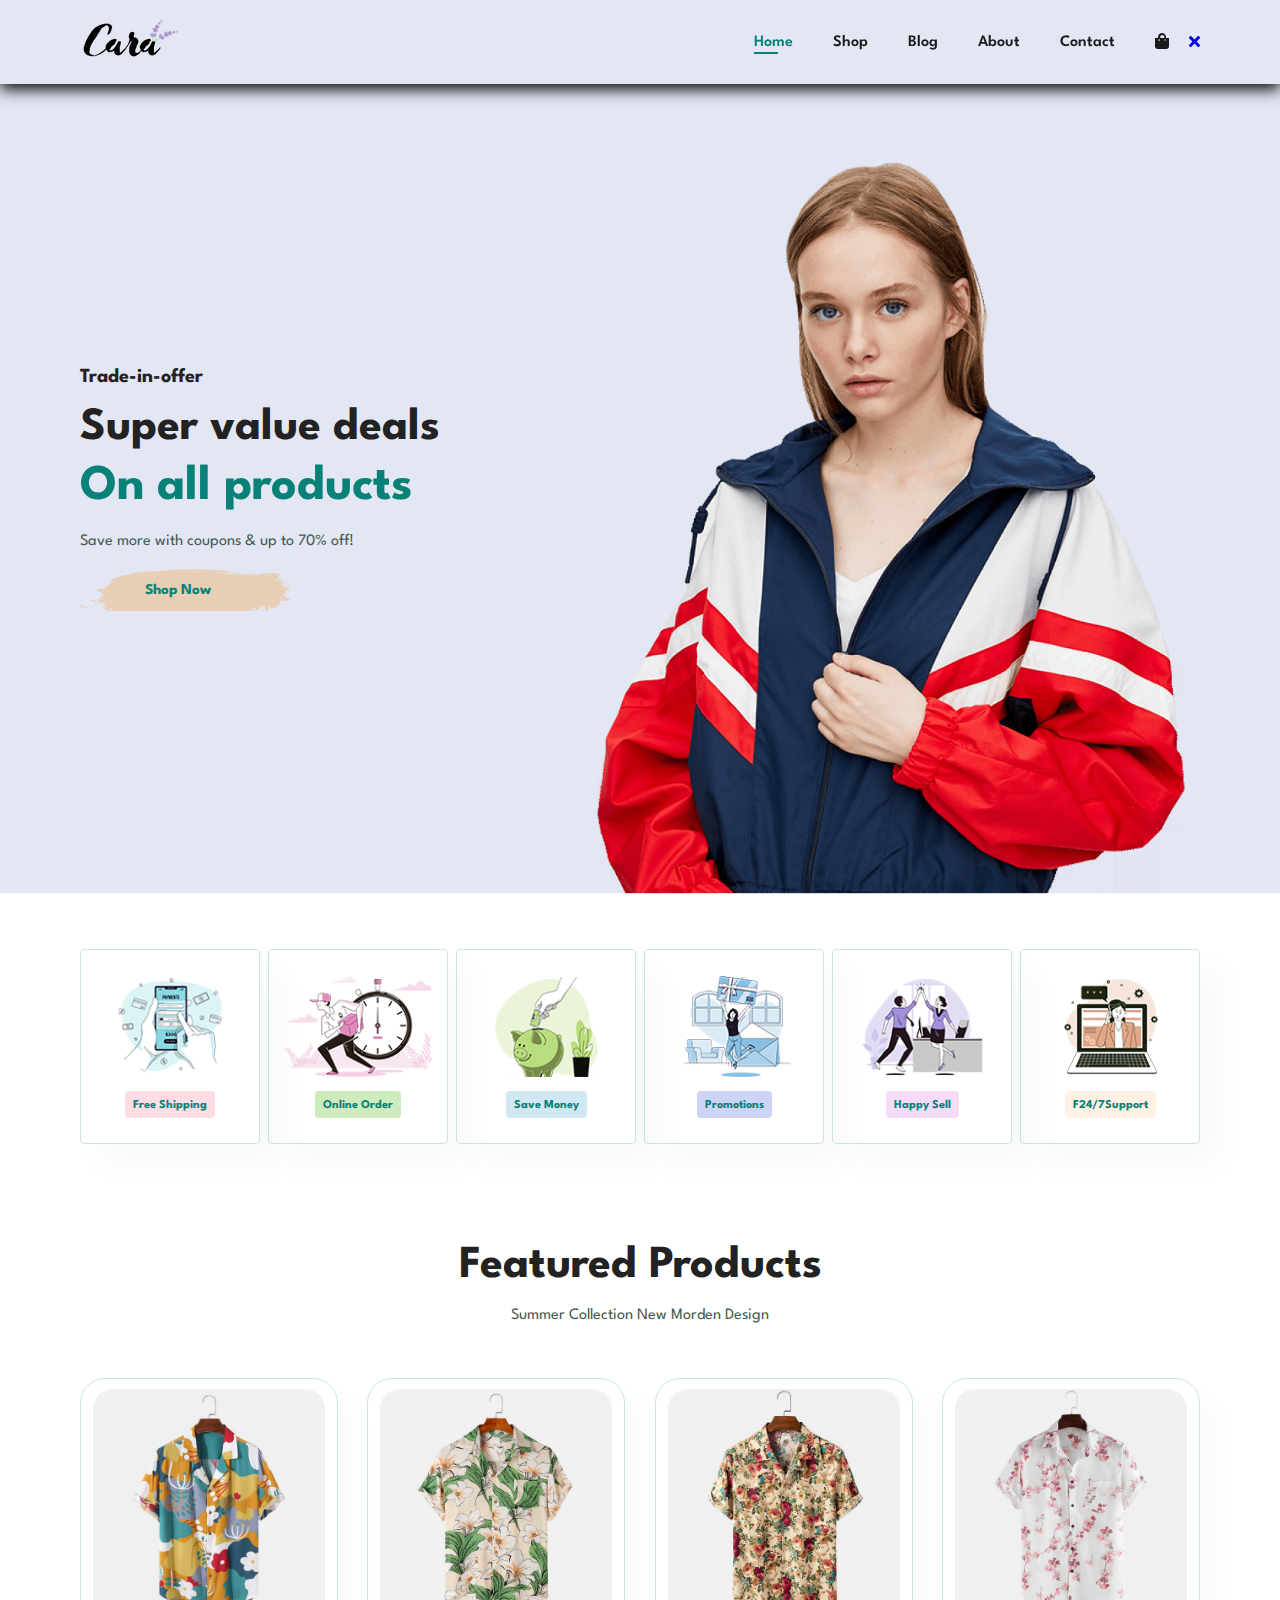
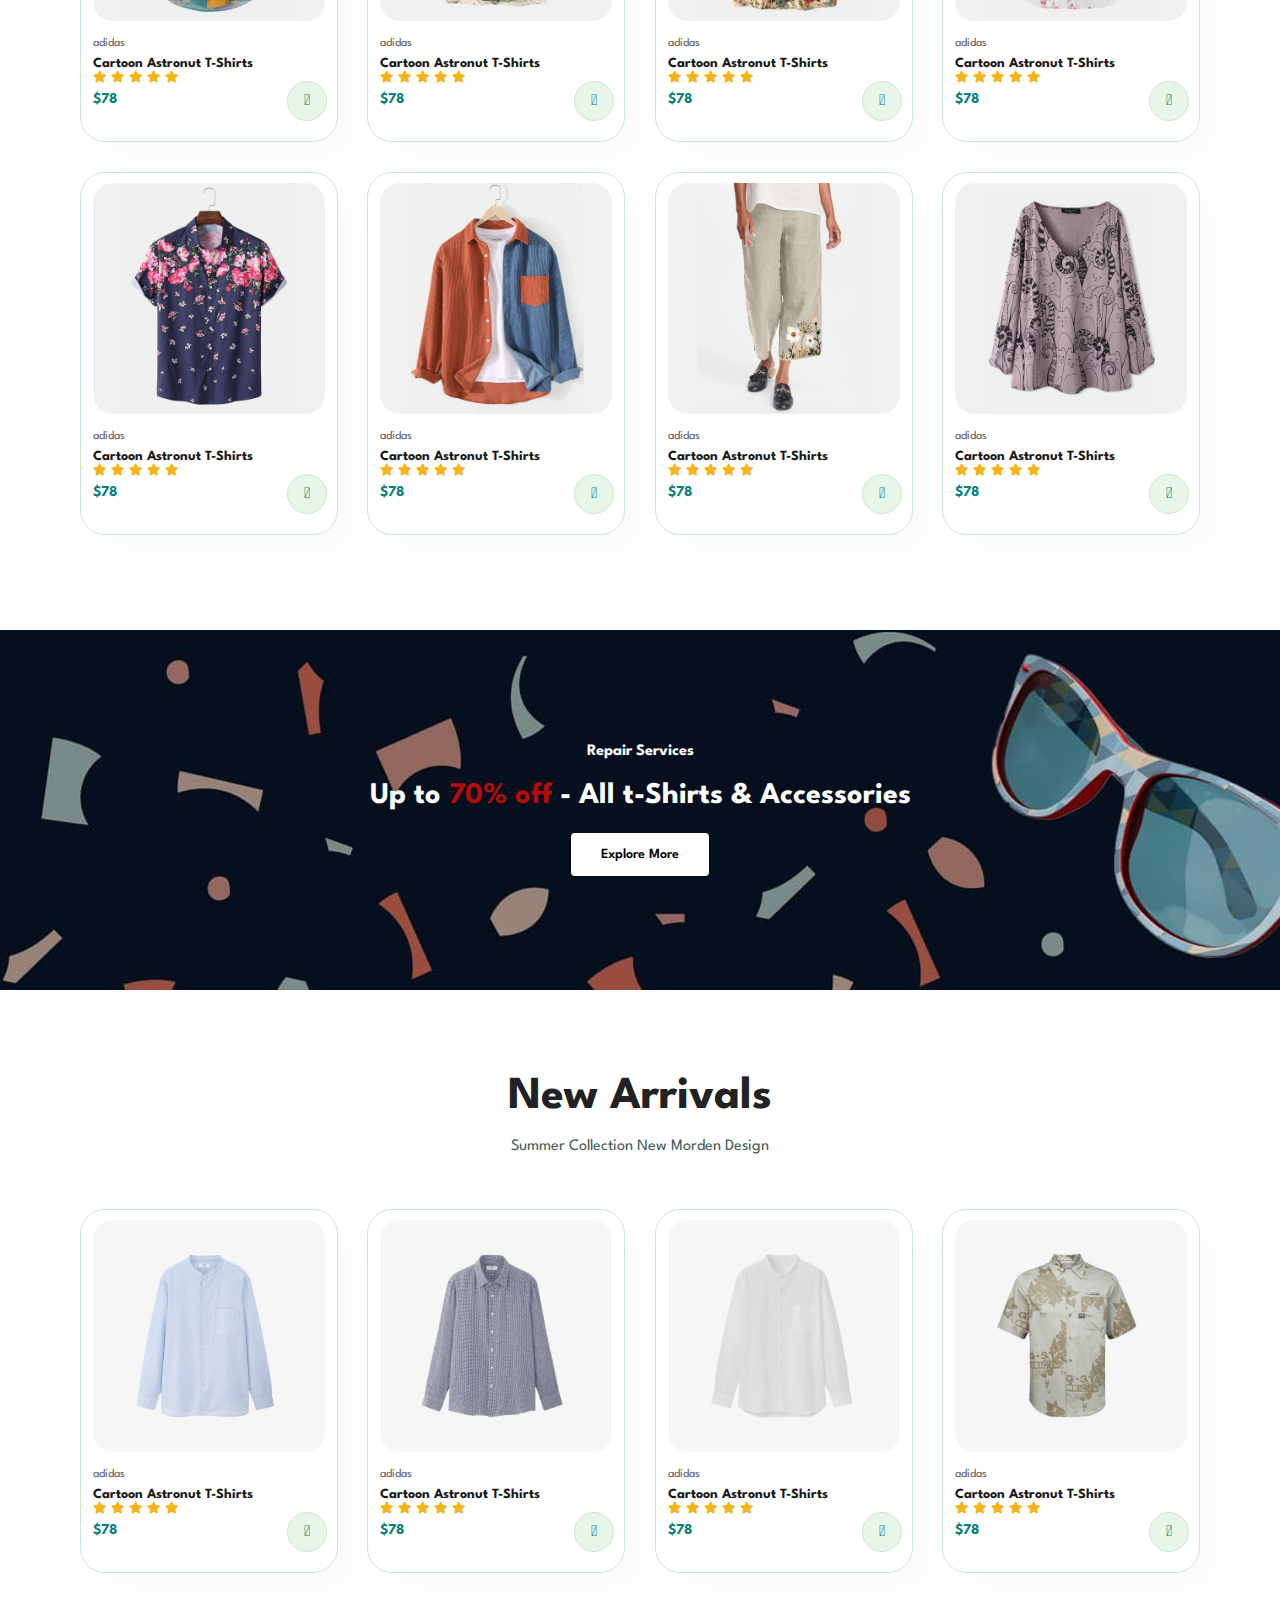
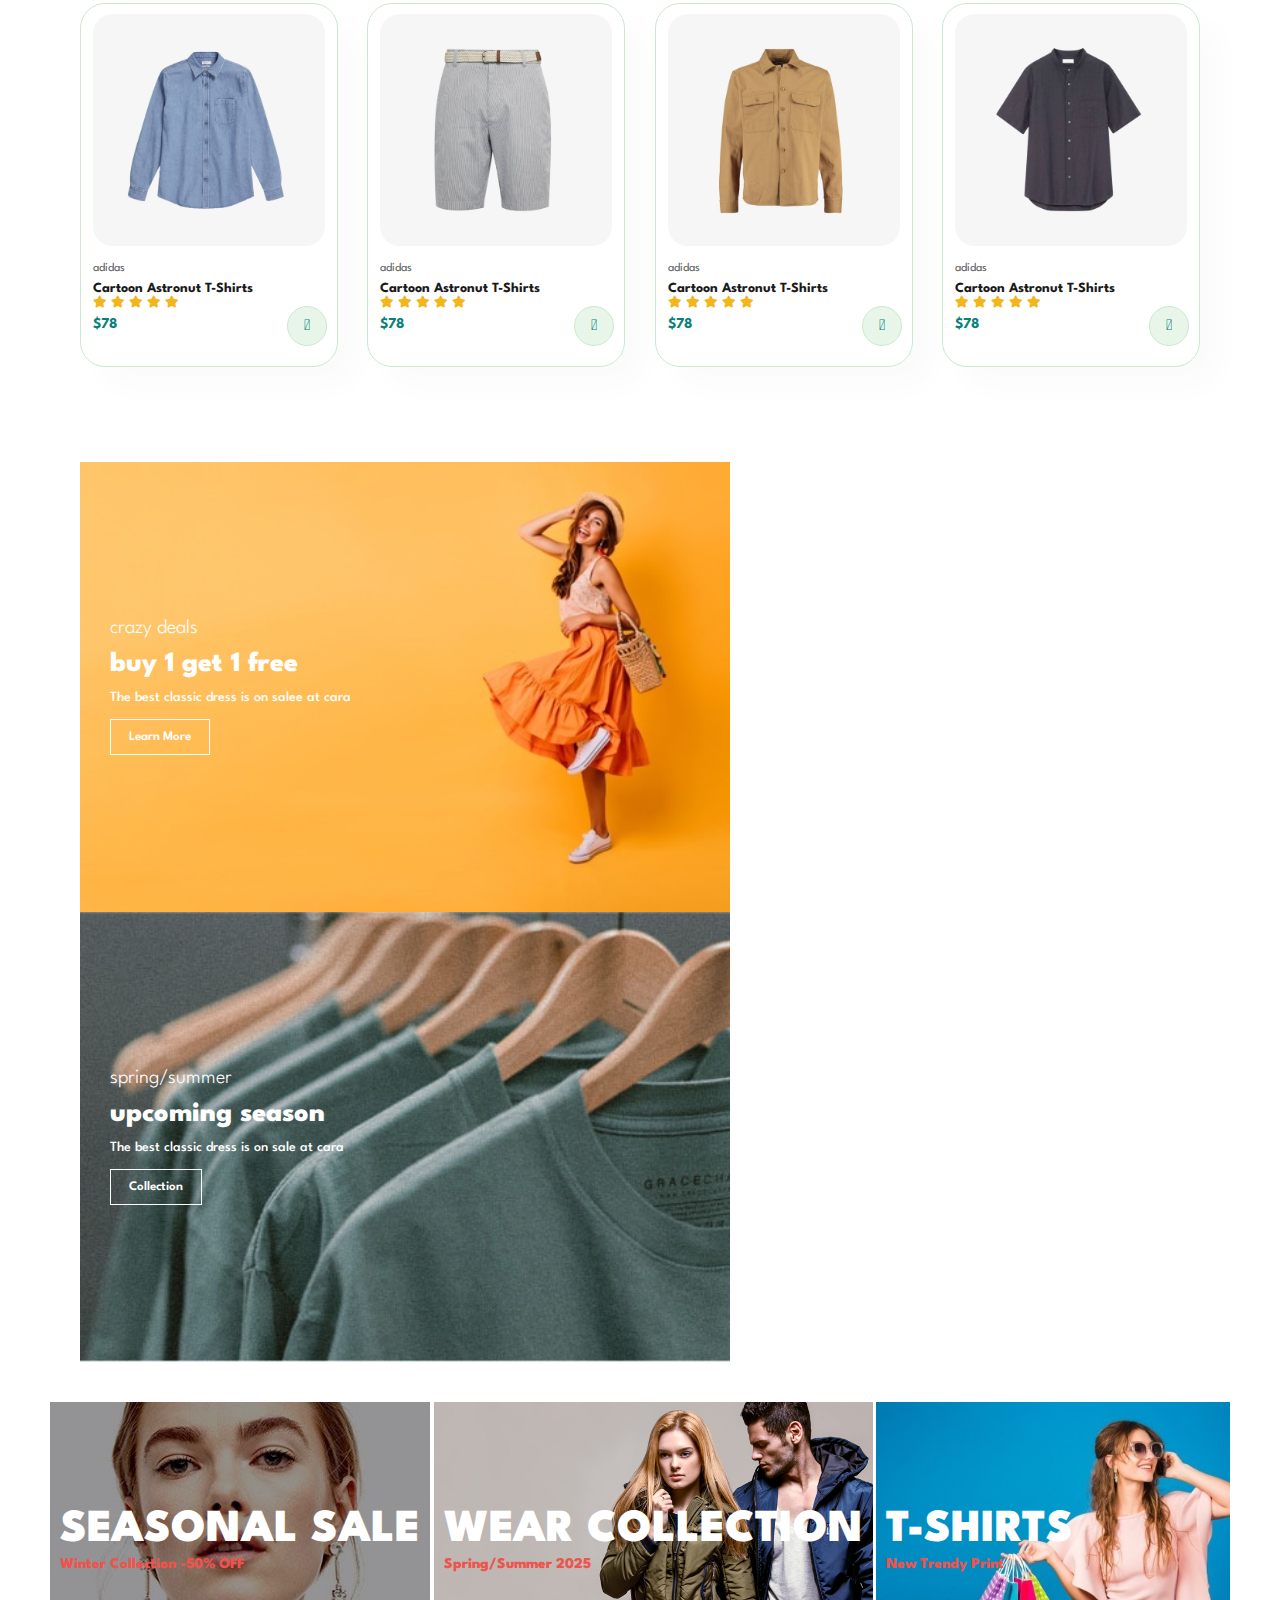
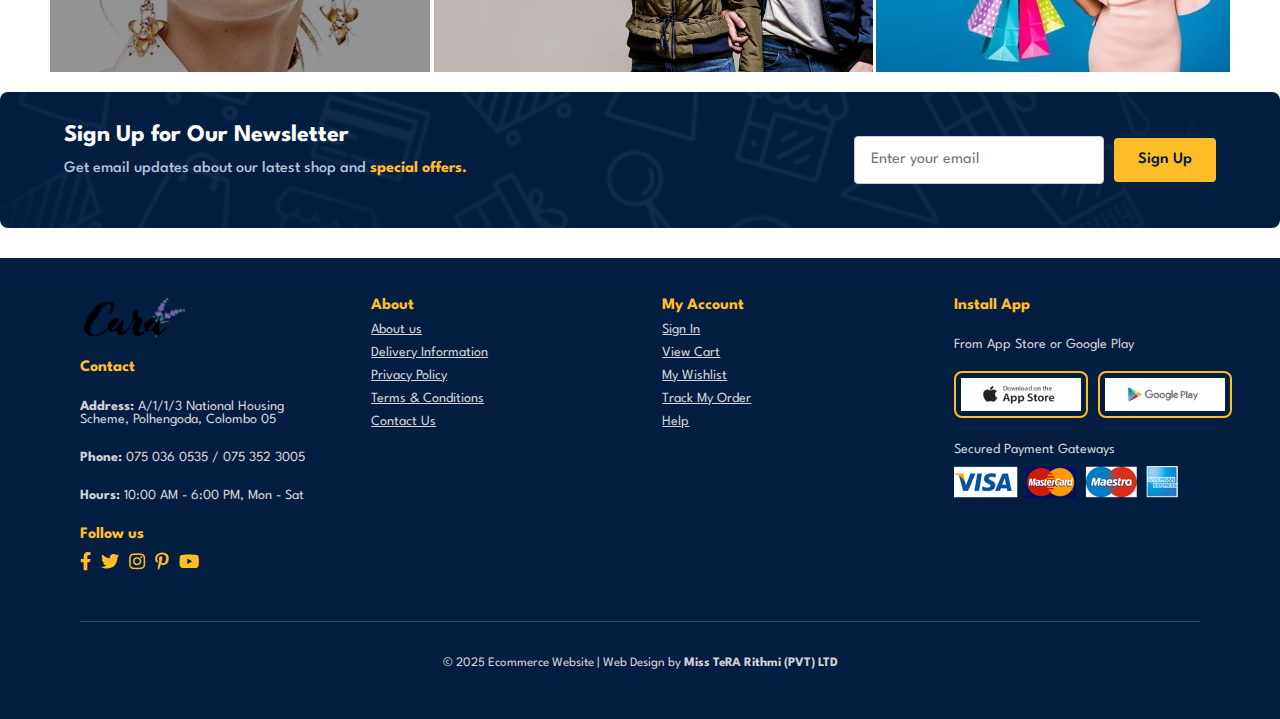
==== commit e155481d: "Fixed bug" ====
--- a/index.html
+++ b/index.html
@@ -458,7 +458,7 @@
             </div>
         
             <div class="copyright">
-                <p>© 2025 Ecommerce Website | Web Design by <strong>Miss TeRA Rithmi (PVT) LTD</strong></p>//
+                <p>© 2025 Ecommerce Website | Web Design by <strong>Miss TeRA Rithmi (PVT) LTD</strong></p>
             </div>
         </footer>
         
--- a/style.css
+++ b/style.css
@@ -646,3 +646,4 @@
     font-size: 24px;
   }
 }
+/* Global Styles */